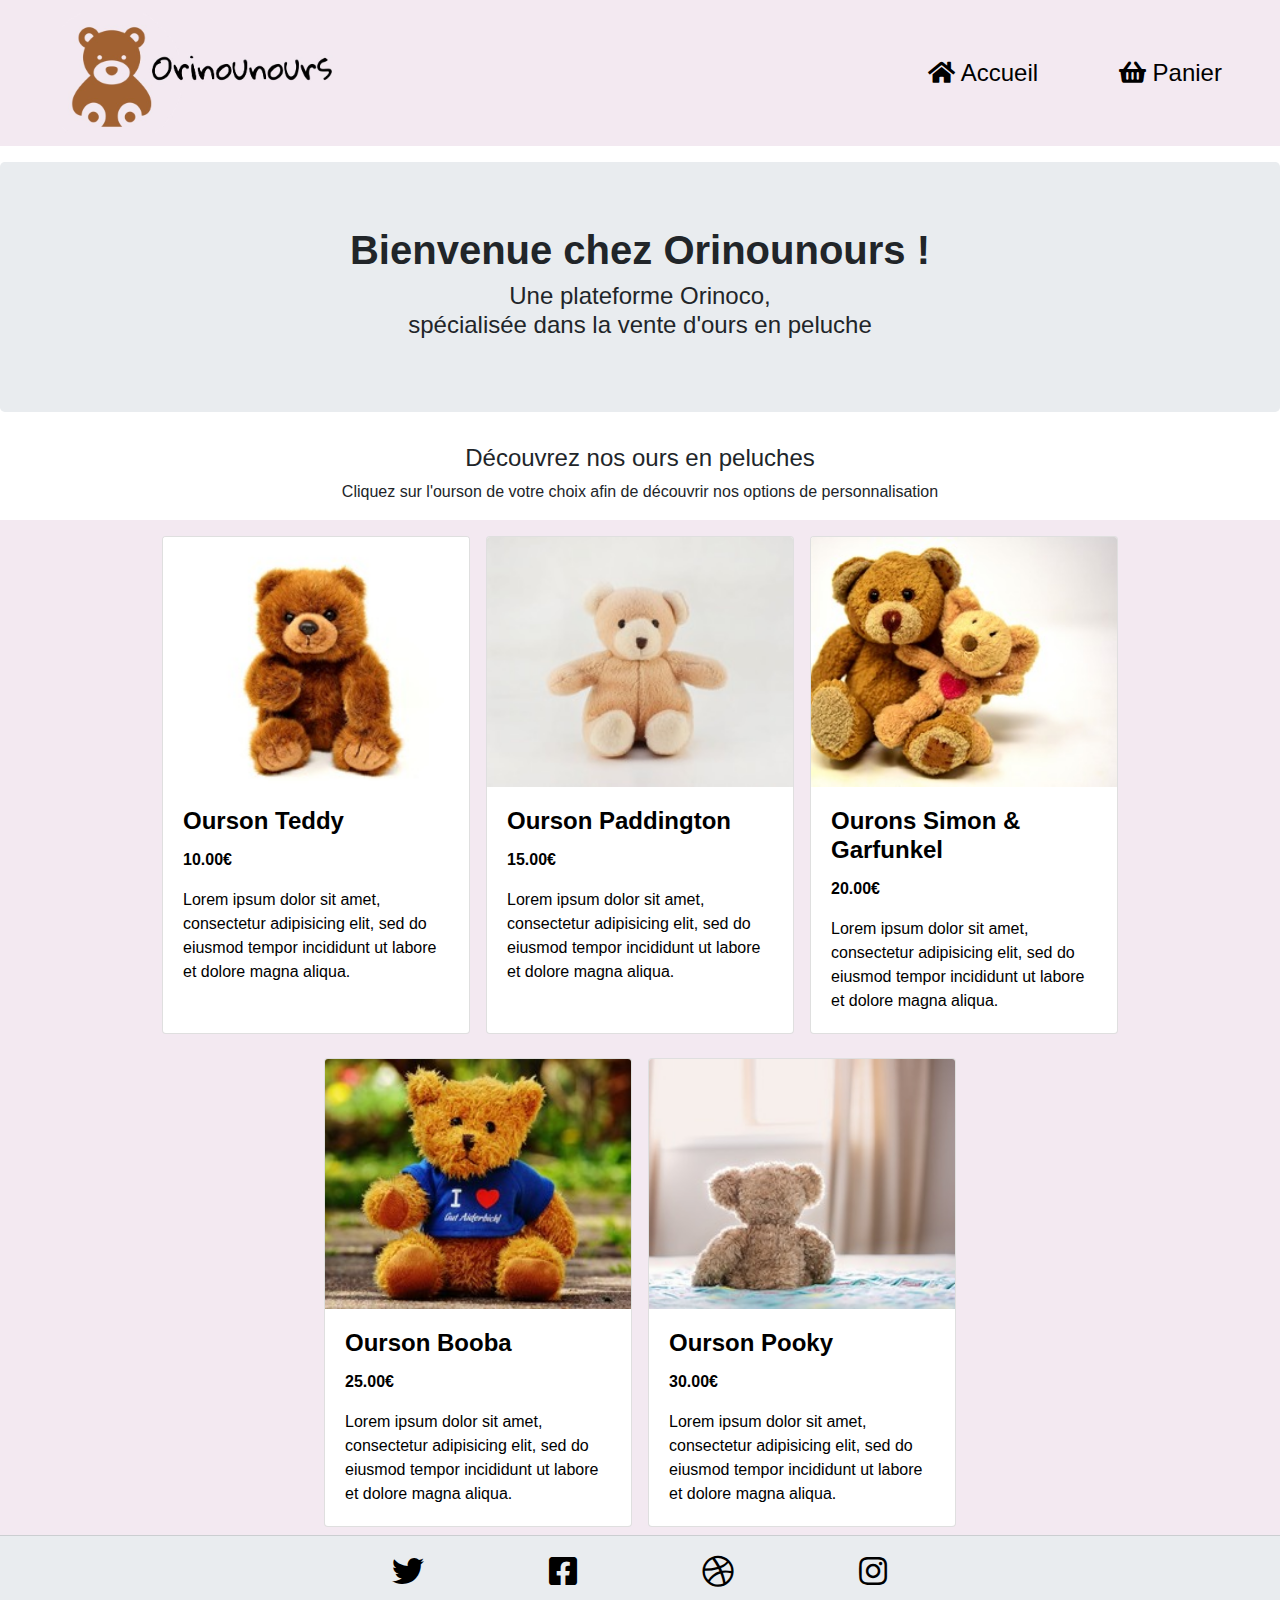
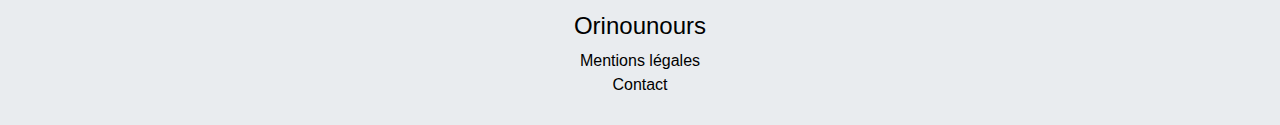
==== front-end/index.html @ ca5b4cdc "first commit" ====
<!doctype html> 
<html lang="fr">

<head>

	<title>Orinounours</title> 

	<meta charset="utf-8">
    <meta name="description" content="Orinounous, une plateforme Orinoco, spécialiste de la vente en ligne d'ours en peluche">
    <meta name="viewport" content="width=device-width, initial-scale=1.0, viewport-fit=cover">
	<meta name="robots" content="index, follow">

    <link rel="stylesheet" type="text/css" href="style.css">  
    <link rel="shortcut icon" type="image/ico" href="favicon.ico">    
	<link rel="canonical" href="https://marysau.github.io/MaryleneSaurat_5_16022021/"/>
    <link rel="stylesheet" href="https://stackpath.bootstrapcdn.com/bootstrap/4.4.1/css/bootstrap.min.css" integrity="sha384-Vkoo8x4CGsO3+Hhxv8T/Q5PaXtkKtu6ug5TOeNV6gBiFeWPGFN9MuhOf23Q9Ifjh" crossorigin="anonymous">
    <link rel="stylesheet" href="https://cdnjs.cloudflare.com/ajax/libs/font-awesome/5.13.1/css/all.min.css"/>

</head>

<body>

    <header div="container-fluid">
        <nav class="navbar">
            <a class="navbar-brand" href="index.html">
                <img src="img/header-orinounours.jpg" alt="Logo Orinounours">
            </a>
            <ul class="navbar-brand">
                <li class="nav-item">
                    <a class="nav-link" href="index.html" title="Lien vers l'accueil"><i class="fas fa-home"></i></i> Accueil</a>
                </li>
                <li class="nav-item">
                    <a class="nav-link" href="panier.html" title="Lien vers le panier"><i class="fas fa-shopping-basket"></i></i> Panier</a>
                </li>
            </ul>
            </nav>
    </header>

    <main>

        <section class="jumbotron">
            <h1 class="text-center">
                <strong>Bienvenue chez Orinounours !</strong>
            </h1>
            <h2 class="text-center">
                Une plateforme Orinoco,
                <br>spécialisée dans la vente d'ours en peluche
            </h2>
        </section>

        <section class="row text-center description">
            <h2>Découvrez nos ours en peluches</h2>
            <p>Cliquez sur l'ourson de votre choix afin de découvrir nos options de personnalisation</p>
        </section>

        <section class="row products">
            <a href="produit.html" class="card col-sm-12 col-md-5 col-lg-3">
                <img class="card-img-top img-fluid" src="img/ourson-teddy2.jpg" alt="Photo de l'ourson Teddy">
                <div class="card-body">
                    <h3 class="card-title font-weight-bold">Ourson Teddy</h3>
                    <p class="card-text font-weight-bold">10.00€</p>
                    <p class="card-text">Lorem ipsum dolor sit amet, consectetur adipisicing elit, sed do eiusmod tempor incididunt ut labore et dolore magna aliqua.</p>
                </div>
            </a>
            <a href="produit.html" class="card col-sm-12 col-md-5 col-lg-3">
                <img class="card-img-top img-fluid" src="img/ourson-paddington2.jpg" alt="Photo de l'ourson Paddington">
                <div class="card-body">
                    <h3 class="card-title font-weight-bold">Ourson Paddington</h3>
                    <p class="card-text font-weight-bold">15.00€</p>
                    <p class="card-text">Lorem ipsum dolor sit amet, consectetur adipisicing elit, sed do eiusmod tempor incididunt ut labore et dolore magna aliqua.</p>
                </div>
            </a>
            <a href="produit.html" class="card col-sm-12 col-md-5 col-lg-3">
                <img class="card-img-top img-fluid" src="img/oursons-simon-garfunkel2.jpg" alt="Photo des oursons Simon et Garkunfel">
                <div class="card-body">
                    <h3 class="card-title font-weight-bold">Ourons Simon & Garfunkel</h3>
                    <p class="card-text font-weight-bold">20.00€</p>
                    <p class="card-text">Lorem ipsum dolor sit amet, consectetur adipisicing elit, sed do eiusmod tempor incididunt ut labore et dolore magna aliqua.</p>
                </div>
            </a>
            <a href="produit.html" class="card col-sm-12 col-md-5 col-lg-3">
                <img class="card-img-top img-fluid" src="img/ourson-booba2.jpg" alt="Photo de l'ourson Booba">
                <div class="card-body">
                    <h3 class="card-title font-weight-bold">Ourson Booba</h3>
                    <p class="card-text font-weight-bold">25.00€</p>
                    <p class="card-text">Lorem ipsum dolor sit amet, consectetur adipisicing elit, sed do eiusmod tempor incididunt ut labore et dolore magna aliqua.</p>
                </div>
            </a>
            <a href="produit.html" class="card col-sm-12 col-md-5 col-lg-3">
                <img class="card-img-top img-fluid" src="img/ourson-pooky2.jpg" alt="Photo de l'ourson Pooky">
                <div class="card-body">
                    <h3 class="card-title font-weight-bold">Ourson Pooky</h3>
                    <p class="card-text font-weight-bold">30.00€</p>
                    <p class="card-text">Lorem ipsum dolor sit amet, consectetur adipisicing elit, sed do eiusmod tempor incididunt ut labore et dolore magna aliqua.</p>
                </div>
            </a>
        </section>

    </main>

    <footer class="card-footer row text-center">
        <div class="row social text-center">
            <div class="col-3 text-center">
                <a class="social" href="https://www.twitter.com" title="Twitter"><i class="fab fa-twitter"></i></a>
            </div>
            <div class="col-3 text-center">
                <a class="social" href="https://www.facebook.com" title="Facebook"><i class="fab fa-facebook-square"></i></a>
            </div>
            <div class="col-3 text-center">
                <a class="social" href="https://www.dribbble.com" title="Dribble"><i class="fab fa-dribbble"></i></a>
            </div>
            <div class="col-3 text-center">
                <a class="social" href="https://www.instagram.com" title="Instagram"><i class="fab fa-instagram"></i></a>
            </div>
        </div>
        <ul>
            <li><h4><a href="index.html" title="Lien vers l'accueil">Orinounours</a></h4></li>
            <li><a href="#" title="Lien vers les mentions légales">Mentions légales</a></li>
            <li><a href="mailto:contact@orinounours.com" title="Lien de contact">Contact</a></li>
        </ul>
    </footer>

    <script src="https://code.jquery.com/jquery-3.4.1.slim.min.js" integrity="sha384-J6qa4849blE2+poT4WnyKhv5vZF5SrPo0iEjwBvKU7imGFAV0wwj1yYfoRSJoZ+n" crossorigin="anonymous"></script>
    <script src="https://cdn.jsdelivr.net/npm/popper.js@1.16.0/dist/umd/popper.min.js" integrity="sha384-Q6E9RHvbIyZFJoft+2mJbHaEWldlvI9IOYy5n3zV9zzTtmI3UksdQRVvoxMfooAo" crossorigin="anonymous"></script>
    <script src="https://stackpath.bootstrapcdn.com/bootstrap/4.4.1/js/bootstrap.min.js" integrity="sha384-wfSDF2E50Y2D1uUdj0O3uMBJnjuUD4Ih7YwaYd1iqfktj0Uod8GCExl3Og8ifwB6" crossorigin="anonymous"></script>

</body>

</html>
---- front-end/style.css ----
/*POLICES*/
@font-face {
  font-family: "Roboto-Regular";
  src: url("police/Roboto-Regular.eot") format("eot"), url("police/Roboto-Regular.woff") format("woff"), url("police/Roboto-Regular.ttf") format("truetype"), url("police/Roboto-Regular.svg") format("svg");
}
/*VARIABLES*/
/*GENERAL*/
header li, footer li {
  list-style: none;
  text-align: center;
}

h2, h3 {
  font-size: 1.5rem !important;
  min-width: 100%;
}

.margin {
  margin-top: 1rem;
  margin-bottom: 1rem;
}

/*HEADER*/
header {
  margin: 0;
  padding: 0;
  background-color: #f3e9f1 !important;
}

.navbar {
  width: 100%;
  margin-bottom: 1rem;
}

.navbar-brand {
  width: 100%;
  margin: 0 !important;
  padding-left: 0 !important;
  display: flex !important;
  font-size: 1.5rem !important;
  justify-content: center;
}

.navbar-brand img {
  max-height: 120px;
}

.nav-item {
  width: 50%;
  display: flex;
  justify-content: space-around;
}

.nav-link {
  color: black;
}

/*MAIN*/
.row {
  margin-right: 0 !important;
  margin-left: 0 !important;
}

.card {
  margin-top: 1rem;
  margin-bottom: 0.5rem;
  margin-right: 0.5rem;
  margin-left: 0.5rem;
}

.description {
  display: flex;
  flex-direction: column;
  padding-left: 1.5rem;
  padding-right: 1.5rem;
}

.products {
  display: flex;
  flex-direction: wrap;
  justify-content: center;
  padding-left: 1.5rem;
  padding-right: 1.5rem;
  background-color: #f3e9f1 !important;
}

.products a {
  text-decoration: none !important;
  color: black;
}

.col-sm-12, .col-md-5, .col-lg-3 {
  padding-left: 0 !important;
  padding-right: 0 !important;
}

.card img {
  height: 250px;
  object-fit: cover;
}

.panier {
  background-color: #f3e9f1;
  padding-left: 1.5rem;
  padding-right: 1.5rem;
  margin-top: 1rem;
  margin-bottom: 1rem;
  padding-top: 1rem;
  padding-bottom: 1rem;
}

.panier-card {
  margin-left: auto !important;
  margin-right: auto !important;
}

table {
  width: 100%;
  border-collapse: collapse;
}

th, td {
  padding: 0.5rem;
}

.bg-second {
  background-color: #e9ecef;
}

.form-group {
  margin: 1rem;
}

/*FOOTER*/
footer {
  display: flex;
  flex-direction: column;
  justify-content: center;
  background-color: #e9ecef !important;
}

footer ul {
  margin: 1rem;
  padding-left: 0 !important;
}

footer a {
  color: black;
}

.social {
  width: 50%;
  margin-left: auto !important;
  margin-right: auto !important;
}

.social a {
  font-size: 2rem;
}

/*MEDIA QUERIES*/
@media screen and (min-width: 768px) {
  .navbar-brand {
    width: 50%;
    margin: 0 !important;
  }

  .product-alone {
    display: flex;
    flex-direction: row !important;
  }

  form {
    display: flex;
    flex-wrap: wrap;
    justify-content: space-evenly;
  }

  .form-group {
    width: 25%;
  }
}
@media screen and (min-width: 1024px) {
  .navbar-brand {
    width: 30%;
    margin: 0 !important;
  }

  .product-alone {
    display: flex;
    flex-direction: row !important;
  }

  form {
    display: flex;
    flex-wrap: wrap;
    justify-content: space-evenly;
  }

  .form-group {
    width: 25%;
  }
}

/*# sourceMappingURL=style.css.map */
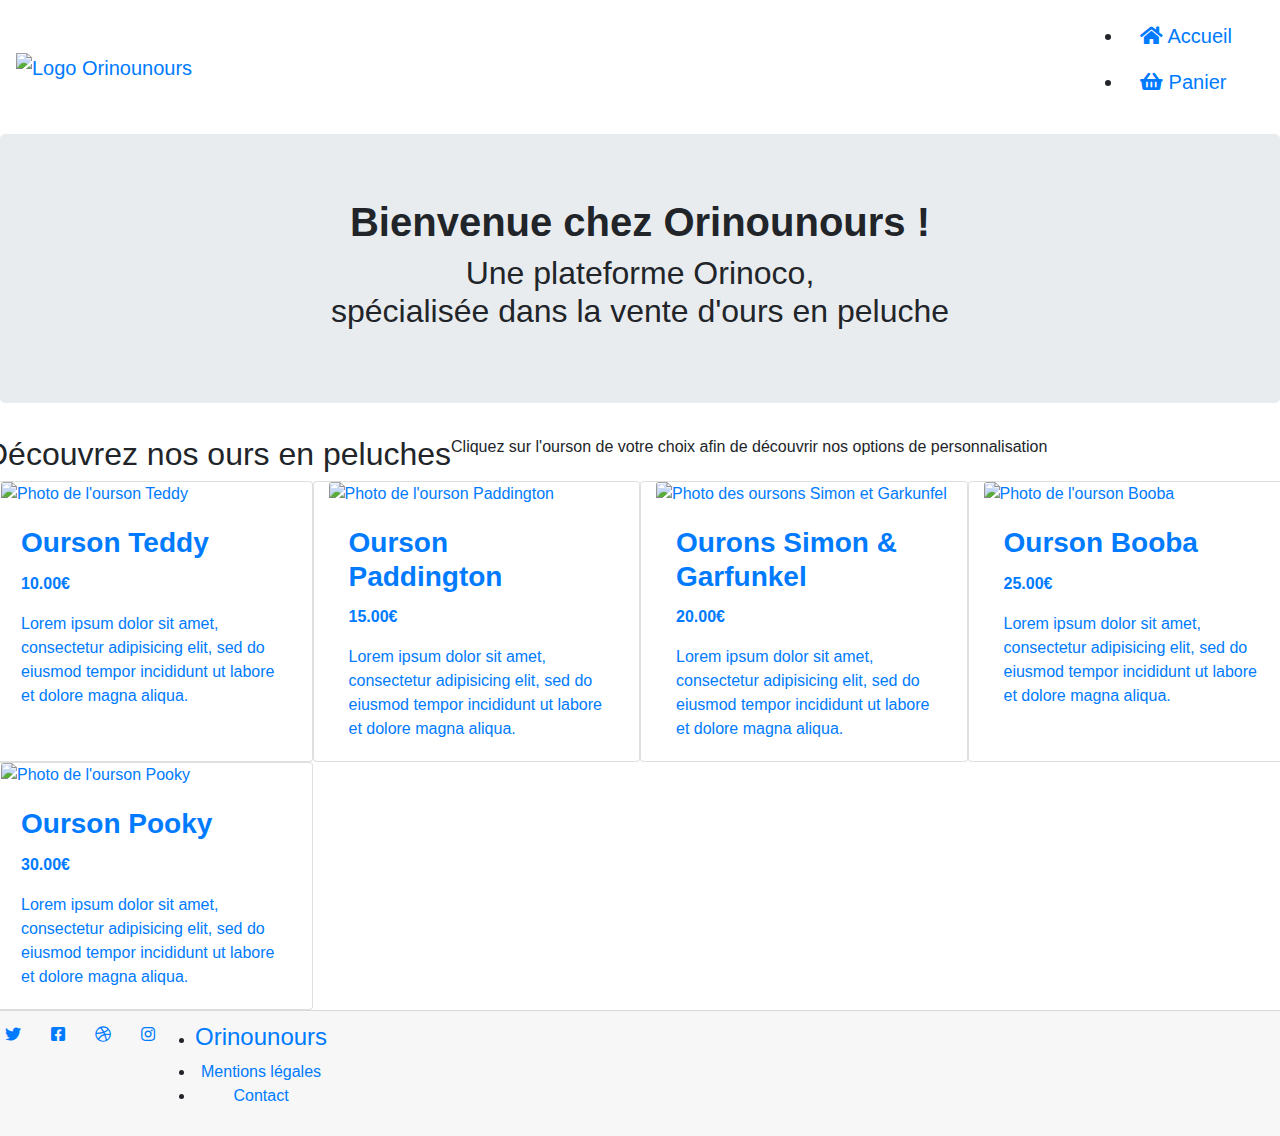
==== commit 3d3cbefa: "fron-end" ====
--- a/front-end/index.html
+++ b/front-end/index.html
@@ -10,8 +10,8 @@
     <meta name="viewport" content="width=device-width, initial-scale=1.0, viewport-fit=cover">
 	<meta name="robots" content="index, follow">
 
-    <link rel="stylesheet" type="text/css" href="style.css">  
-    <link rel="shortcut icon" type="image/ico" href="favicon.ico">    
+    <link rel="stylesheet" type="text/css" href="front-end/style.css">  
+    <link rel="shortcut icon" type="image/ico" href="front-end/favicon.ico">    
 	<link rel="canonical" href="https://marysau.github.io/MaryleneSaurat_5_16022021/"/>
     <link rel="stylesheet" href="https://stackpath.bootstrapcdn.com/bootstrap/4.4.1/css/bootstrap.min.css" integrity="sha384-Vkoo8x4CGsO3+Hhxv8T/Q5PaXtkKtu6ug5TOeNV6gBiFeWPGFN9MuhOf23Q9Ifjh" crossorigin="anonymous">
     <link rel="stylesheet" href="https://cdnjs.cloudflare.com/ajax/libs/font-awesome/5.13.1/css/all.min.css"/>
@@ -23,7 +23,7 @@
     <header div="container-fluid">
         <nav class="navbar">
             <a class="navbar-brand" href="index.html">
-                <img src="img/header-orinounours.jpg" alt="Logo Orinounours">
+                <img src="front-end/img/header-orinounours.jpg" alt="Logo Orinounours">
             </a>
             <ul class="navbar-brand">
                 <li class="nav-item">
@@ -55,7 +55,7 @@
 
         <section class="row products">
             <a href="produit.html" class="card col-sm-12 col-md-5 col-lg-3">
-                <img class="card-img-top img-fluid" src="img/ourson-teddy2.jpg" alt="Photo de l'ourson Teddy">
+                <img class="card-img-top img-fluid" src="front-end/img/ourson-teddy2.jpg" alt="Photo de l'ourson Teddy">
                 <div class="card-body">
                     <h3 class="card-title font-weight-bold">Ourson Teddy</h3>
                     <p class="card-text font-weight-bold">10.00€</p>
@@ -63,7 +63,7 @@
                 </div>
             </a>
             <a href="produit.html" class="card col-sm-12 col-md-5 col-lg-3">
-                <img class="card-img-top img-fluid" src="img/ourson-paddington2.jpg" alt="Photo de l'ourson Paddington">
+                <img class="card-img-top img-fluid" src="front-end/img/ourson-paddington2.jpg" alt="Photo de l'ourson Paddington">
                 <div class="card-body">
                     <h3 class="card-title font-weight-bold">Ourson Paddington</h3>
                     <p class="card-text font-weight-bold">15.00€</p>
@@ -71,7 +71,7 @@
                 </div>
             </a>
             <a href="produit.html" class="card col-sm-12 col-md-5 col-lg-3">
-                <img class="card-img-top img-fluid" src="img/oursons-simon-garfunkel2.jpg" alt="Photo des oursons Simon et Garkunfel">
+                <img class="card-img-top img-fluid" src="front-end/img/oursons-simon-garfunkel2.jpg" alt="Photo des oursons Simon et Garkunfel">
                 <div class="card-body">
                     <h3 class="card-title font-weight-bold">Ourons Simon & Garfunkel</h3>
                     <p class="card-text font-weight-bold">20.00€</p>
@@ -79,7 +79,7 @@
                 </div>
             </a>
             <a href="produit.html" class="card col-sm-12 col-md-5 col-lg-3">
-                <img class="card-img-top img-fluid" src="img/ourson-booba2.jpg" alt="Photo de l'ourson Booba">
+                <img class="card-img-top img-fluid" src="front-end/img/ourson-booba2.jpg" alt="Photo de l'ourson Booba">
                 <div class="card-body">
                     <h3 class="card-title font-weight-bold">Ourson Booba</h3>
                     <p class="card-text font-weight-bold">25.00€</p>
@@ -87,7 +87,7 @@
                 </div>
             </a>
             <a href="produit.html" class="card col-sm-12 col-md-5 col-lg-3">
-                <img class="card-img-top img-fluid" src="img/ourson-pooky2.jpg" alt="Photo de l'ourson Pooky">
+                <img class="card-img-top img-fluid" src="front-end/img/ourson-pooky2.jpg" alt="Photo de l'ourson Pooky">
                 <div class="card-body">
                     <h3 class="card-title font-weight-bold">Ourson Pooky</h3>
                     <p class="card-text font-weight-bold">30.00€</p>
